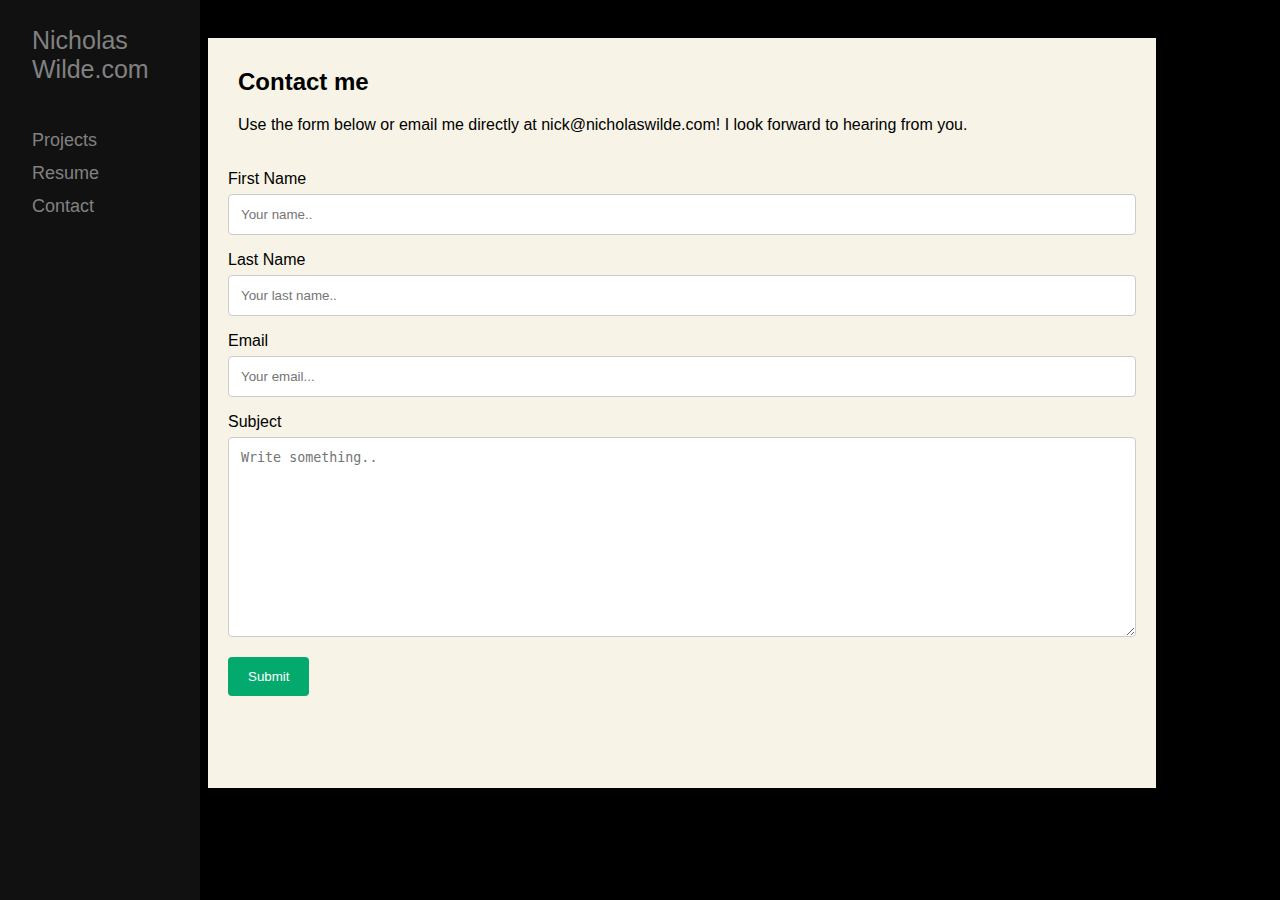
==== contact.html @ befb5220 "🚡⛩ Checkpoint ./index.html:46808354/14 ./contact.html:46808354/5493 ./megan.html:46808354/9 ./resume" ====
<!DOCTYPE html>
<html>
<head>
  <link rel="stylesheet" type="text/css" href="home.css">
  <link rel ="stylesheet" type= "text/css" href = "email.css"
  <meta name="viewport" content="width=device-width, initial-scale=1">
  <link rel="icon" type="image/x-icon" href="https://cdn.glitch.global/711af33a-39ac-4724-88c3-a758f5e01ece/flavicon.png?v=1677973288296">
</head>
<body>

<div class="sidenav">
  <a id="header" href="/">
    Nicholas Wilde.com 
  </a>
  <a href="/projects.html">Projects</a>
  <a href="/resume.html">Resume</a>
  <a href="/contact.html">Contact</a>
</div>

  

<div>
  
  <div class = "main">
    <div id = "body">
       <h2 >Contact me</h2>
       <p>Use the form below or email me directly at nick@nicholaswilde.com! I look forward to hearing from you.</p>
    </div>
    <div class="container">
      <form action="action_page.php">

        <label for="fname">First Name</label>
        <input type="text" id="fname" name="firstname" placeholder="Your name..">

        <label for="lname">Last Name</label>
        <input type="text" id="lname" name="lastname" placeholder="Your last name..">

        <label for="email">Email</label>
        <input type="text" name="Email" placeholder="Your email...">

        <label for="subject">Subject</label>
        <textarea id="subject" name="subject" placeholder="Write something.." style="height:200px"></textarea>

        <input type="submit" value="Submit">

      </form>
    </div>
  </div>
   
  </div>
  
   
</body>
</html>
---- home.css ----
body {
  background-color:black;
  font-family: "Papyrus", sans-serif;
}

.sidenav {
  height: 100%;
  width: 200px;
  position: fixed;
  z-index: 1;
  top: 0;
  left: 0;
  background-color: #111;
  overflow-x: hidden;
  padding-top: 20px;
}

.sidenav a {
  padding: 6px 6px 6px 32px;
  text-decoration: none;
  font-size: 25px;
  color: #818181;
  display: block;
}

.sidenav #header {
  padding: 6px 6px 40px 32px;
  text-decoration: none;
  font-size: 25px;
  color: #818181;
  display: block;
}

.sidenav #header:hover{
  color: #f1f1f1;
}
.sidenav a:hover {
  color: #f1f1f1;
}

.main {
  margin-left: 200px; /* Same as the width of the sidenav */
  margin-right: 10px;
  margin-top: 3%;
  text-align: left;
  height: 750px;
  width: 75%;
  background-color:#f7f3e6;
}

#body {
  padding-top: 10px;
  padding-left:30px;
}

.resume{
  margin: 0 auto;
  
}
.resume iframe{
  margin: 0 auto;
  display: block;
  border-style:none;
  width: 75%;
  height: 700px;
}
  

.middlePicture{
  float: right;
  padding-top: 15px;
  padding-right: 30px;
  margin-left:70px;
	width: 527px;
	height: 350px;
}

@media screen and (max-width: 450px)
  .middlePicture{
	float: top;
	width: 212px;
	height: 125px;
}

@media screen and (max-height: 450px)
  .sidenav {padding-top: 15px;}
  .sidenav a {font-size: 18px;}
---- email.css ----
/* Style inputs with type="text", select elements and textareas */
input[type=text], select, textarea {
  width: 100%; /* Full width */
  padding: 12px; /* Some padding */ 
  border: 1px solid #ccc; /* Gray border */
  border-radius: 4px; /* Rounded borders */
  box-sizing: border-box; /* Make sure that padding and width stays in place */
  margin-top: 6px; /* Add a top margin */
  margin-bottom: 16px; /* Bottom margin */
  resize: vertical /* Allow the user to vertically resize the textarea (not horizontally) */
}

/* Style the submit button with a specific background color etc */
input[type=submit] {
  background-color: #04AA6D;
  color: white;
  padding: 12px 20px;
  border: none;
  border-radius: 4px;
  cursor: pointer;
}

/* When moving the mouse over the submit button, add a darker green color */
input[type=submit]:hover {
  background-color: #45a049;
}

/* Add a background color and some padding around the form */
.container {
  border-radius: 5px;
  padding: 20px;
}
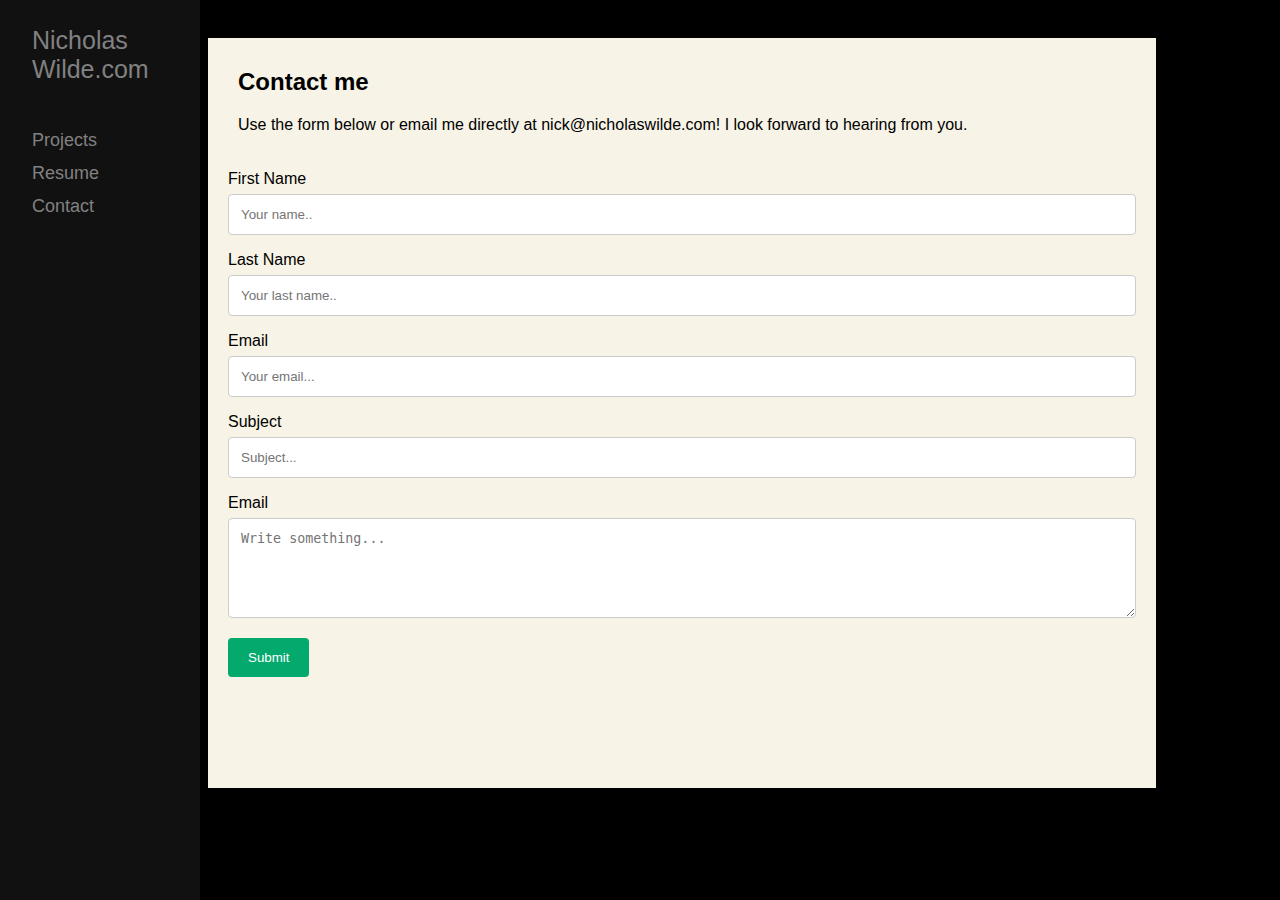
==== commit 07dc6ee5: "🚘🕷 Checkpoint ./contact.html:46808354/643 ./contactForm.php:46808354/82" ====
--- a/contact.html
+++ b/contact.html
@@ -27,7 +27,7 @@
        <p>Use the form below or email me directly at nick@nicholaswilde.com! I look forward to hearing from you.</p>
     </div>
     <div class="container">
-      <form action="action_page.php">
+      <form action="contactForm.php" method ="post">
 
         <label for="fname">First Name</label>
         <input type="text" id="fname" name="firstname" placeholder="Your name..">
@@ -36,10 +36,13 @@
         <input type="text" id="lname" name="lastname" placeholder="Your last name..">
 
         <label for="email">Email</label>
-        <input type="text" name="Email" placeholder="Your email...">
+        <input type="text" name="email" placeholder="Your email...">
 
         <label for="subject">Subject</label>
-        <textarea id="subject" name="subject" placeholder="Write something.." style="height:200px"></textarea>
+        <input type="text" name="subject" placeholder="Subject...">
+        
+        <label for="message">Email</label>
+        <textarea id="text" name="message" placeholder="Write something..." style="height:100px"></textarea>
 
         <input type="submit" value="Submit">
 
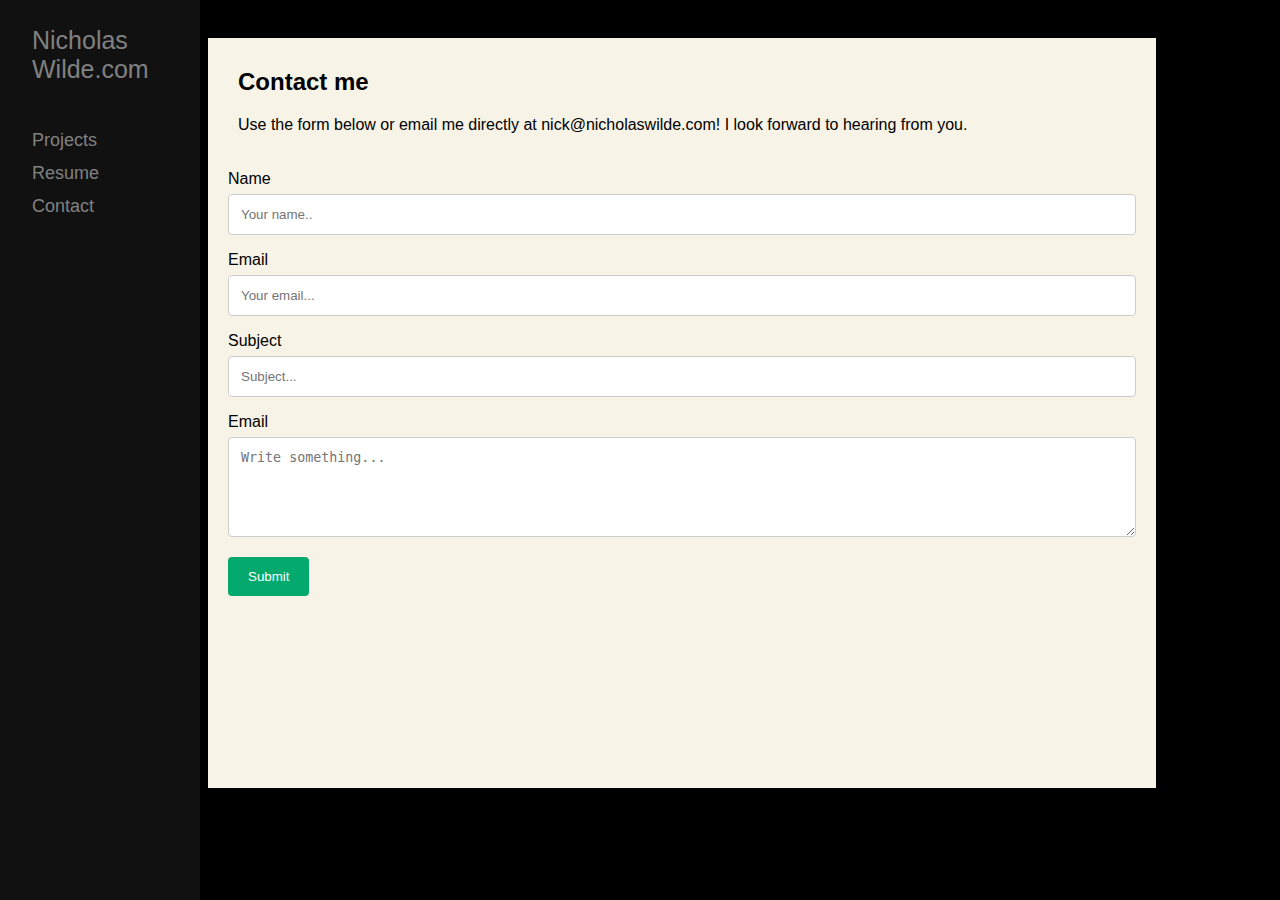
==== commit 949f35db: "🏏🎤 Checkpoint ./contact.html:46808354/237 ./email.css:46808354/47" ====
--- a/contact.html
+++ b/contact.html
@@ -29,11 +29,8 @@
     <div class="container">
       <form action="contactForm.php" method ="post">
 
-        <label for="fname">First Name</label>
-        <input type="text" id="fname" name="firstname" placeholder="Your name..">
-
-        <label for="lname">Last Name</label>
-        <input type="text" id="lname" name="lastname" placeholder="Your last name..">
+        <label for="name">Name</label>
+        <input type="text" id="fname" name="name" placeholder="Your name..">
 
         <label for="email">Email</label>
         <input type="text" name="email" placeholder="Your email...">
@@ -44,7 +41,8 @@
         <label for="message">Email</label>
         <textarea id="text" name="message" placeholder="Write something..." style="height:100px"></textarea>
 
-        <input type="submit" value="Submit">
+        <button type="submit" value="submit">Submit</button>
+          
 
       </form>
     </div>
--- a/email.css
+++ b/email.css
@@ -11,7 +11,7 @@
 }
 
 /* Style the submit button with a specific background color etc */
-input[type=submit] {
+button[type=submit] {
   background-color: #04AA6D;
   color: white;
   padding: 12px 20px;
@@ -21,9 +21,10 @@
 }
 
 /* When moving the mouse over the submit button, add a darker green color */
-input[type=submit]:hover {
+button[type=submit]:hover {
   background-color: #45a049;
 }
+
 
 /* Add a background color and some padding around the form */
 .container {
